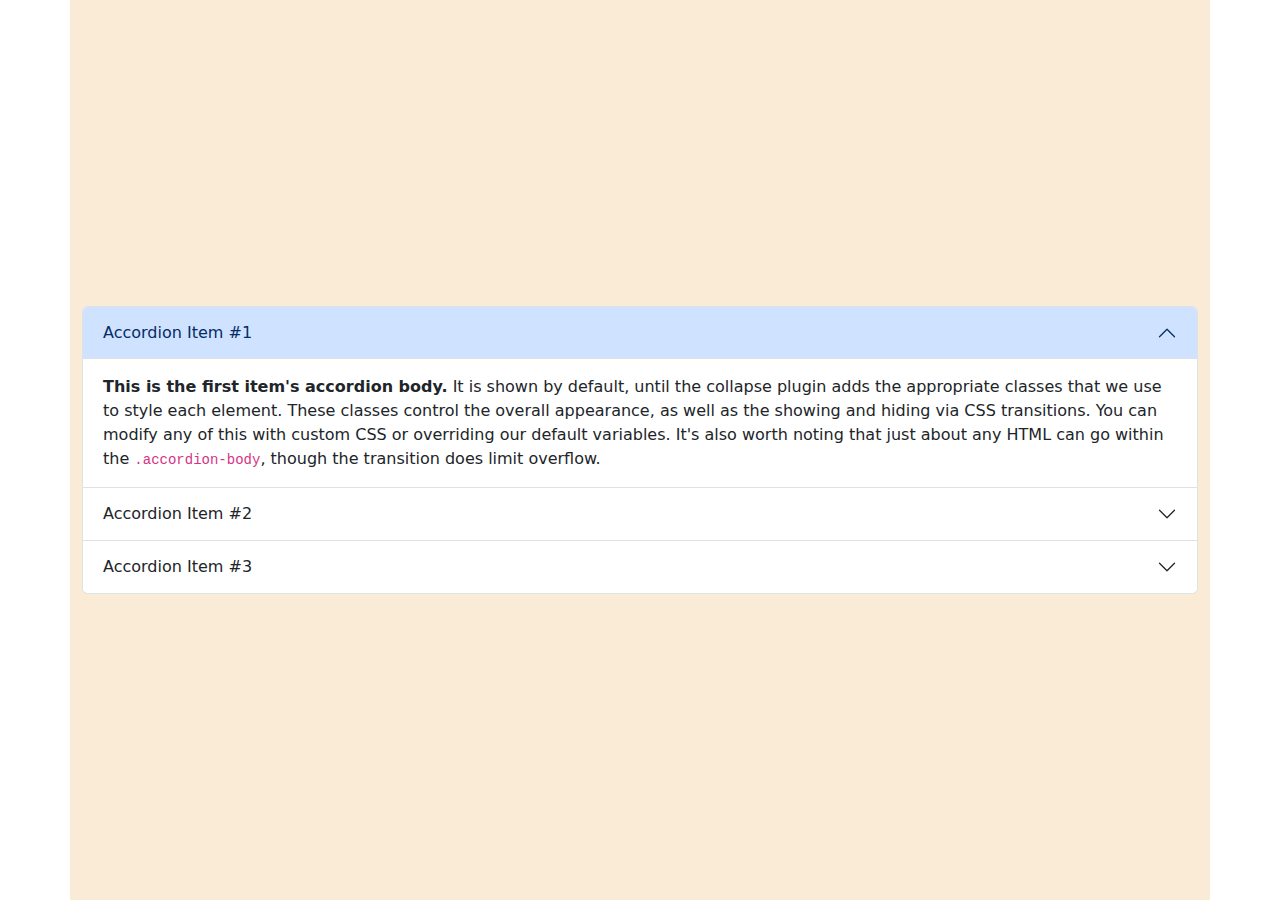
==== blog.html @ 92a83620 "first commit" ====
<!DOCTYPE html>
<html lang="en">
<head>
    <meta charset="UTF-8">
    <meta name="viewport" content="width=device-width, initial-scale=1.0">
    <title>Document</title>
    <link
    href="https://cdn.jsdelivr.net/npm/bootstrap@5.3.3/dist/css/bootstrap.min.css"
    rel="stylesheet"
    integrity="sha384-QWTKZyjpPEjISv5WaRU9OFeRpok6YctnYmDr5pNlyT2bRjXh0JMhjY6hW+ALEwIH"
    crossorigin="anonymous"
  />
  <link
    href="https://cdn.jsdelivr.net/npm/bootstrap-icons/font/bootstrap-icons.css"
    rel="stylesheet"
  />
</head>
<body>
    <section class="container" style=" width: 100%; height: 100vh; display: flex; align-items: center; justify-content: center; background-color: antiquewhite;">
<div class="accordion" id="accordionExample">
        <div class="accordion-item">
          <h2 class="accordion-header">
            <button class="accordion-button" type="button" data-bs-toggle="collapse" data-bs-target="#collapseOne" aria-expanded="true" aria-controls="collapseOne">
              Accordion Item #1
            </button>
          </h2>
          <div id="collapseOne" class="accordion-collapse collapse show" data-bs-parent="#accordionExample">
            <div class="accordion-body">
              <strong>This is the first item's accordion body.</strong> It is shown by default, until the collapse plugin adds the appropriate classes that we use to style each element. These classes control the overall appearance, as well as the showing and hiding via CSS transitions. You can modify any of this with custom CSS or overriding our default variables. It's also worth noting that just about any HTML can go within the <code>.accordion-body</code>, though the transition does limit overflow.
            </div>
          </div>
        </div>
        <div class="accordion-item">
          <h2 class="accordion-header">
            <button class="accordion-button collapsed" type="button" data-bs-toggle="collapse" data-bs-target="#collapseTwo" aria-expanded="false" aria-controls="collapseTwo">
              Accordion Item #2
            </button>
          </h2>
          <div id="collapseTwo" class="accordion-collapse collapse" data-bs-parent="#accordionExample">
            <div class="accordion-body">
              <strong>This is the second item's accordion body.</strong> It is hidden by default, until the collapse plugin adds the appropriate classes that we use to style each element. These classes control the overall appearance, as well as the showing and hiding via CSS transitions. You can modify any of this with custom CSS or overriding our default variables. It's also worth noting that just about any HTML can go within the <code>.accordion-body</code>, though the transition does limit overflow.
            </div>
          </div>
        </div>
        <div class="accordion-item">
          <h2 class="accordion-header">
            <button class="accordion-button collapsed" type="button" data-bs-toggle="collapse" data-bs-target="#collapseThree" aria-expanded="false" aria-controls="collapseThree">
              Accordion Item #3
            </button>
          </h2>
          <div id="collapseThree" class="accordion-collapse collapse" data-bs-parent="#accordionExample">
            <div class="accordion-body">
              <strong>This is the third item's accordion body.</strong> It is hidden by default, until the collapse plugin adds the appropriate classes that we use to style each element. These classes control the overall appearance, as well as the showing and hiding via CSS transitions. You can modify any of this with custom CSS or overriding our default variables. It's also worth noting that just about any HTML can go within the <code>.accordion-body</code>, though the transition does limit overflow.
            </div>
          </div>
        </div>
      </div>
    </section>


    <script
      src="https://cdn.jsdelivr.net/npm/@popperjs/core@2.11.8/dist/umd/popper.min.js"
      integrity="sha384-I7E8VVD/ismYTF4hNIPjVp/Zjvgyol6VFvRkX/vR+Vc4jQkC+hVqc2pM8ODewa9r"
      crossorigin="anonymous"
    ></script>
    <script
      src="https://cdn.jsdelivr.net/npm/bootstrap@5.3.3/dist/js/bootstrap.min.js"
      integrity="sha384-0pUGZvbkm6XF6gxjEnlmuGrJXVbNuzT9qBBavbLwCsOGabYfZo0T0to5eqruptLy"
      crossorigin="anonymous"
    ></script>
    
</body>
</html>
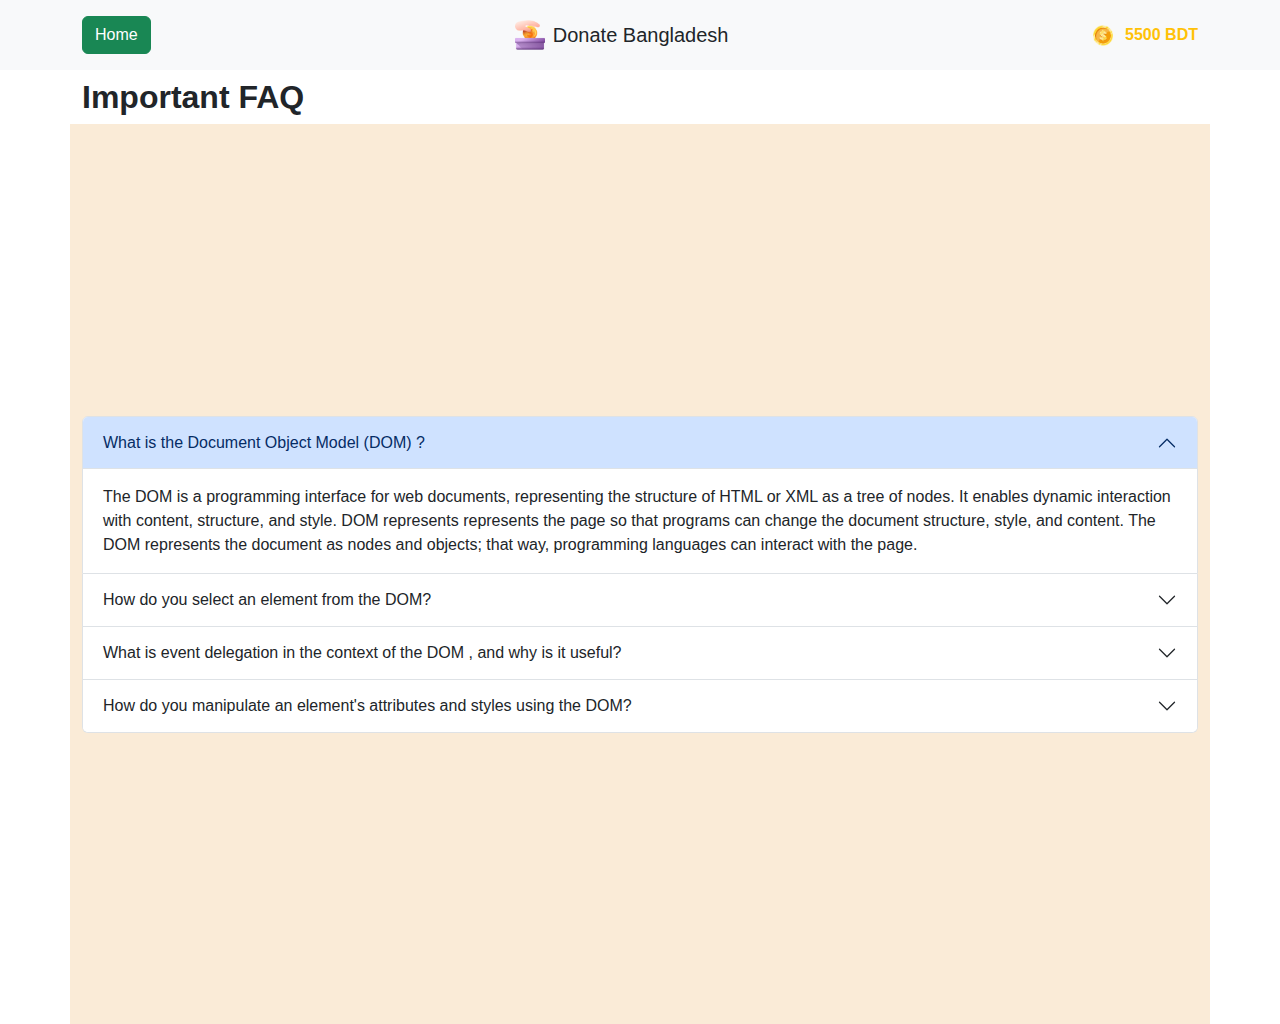
==== commit 4de0471d: "update" ====
--- a/blog.html
+++ b/blog.html
@@ -1,73 +1,137 @@
 <!DOCTYPE html>
 <html lang="en">
+
 <head>
-    <meta charset="UTF-8">
-    <meta name="viewport" content="width=device-width, initial-scale=1.0">
-    <title>Document</title>
-    <link
-    href="https://cdn.jsdelivr.net/npm/bootstrap@5.3.3/dist/css/bootstrap.min.css"
-    rel="stylesheet"
-    integrity="sha384-QWTKZyjpPEjISv5WaRU9OFeRpok6YctnYmDr5pNlyT2bRjXh0JMhjY6hW+ALEwIH"
-    crossorigin="anonymous"
-  />
-  <link
-    href="https://cdn.jsdelivr.net/npm/bootstrap-icons/font/bootstrap-icons.css"
-    rel="stylesheet"
-  />
+  <meta charset="UTF-8">
+  <meta name="viewport" content="width=device-width, initial-scale=1.0">
+  <title>Document</title>
+  <link href="https://cdn.jsdelivr.net/npm/bootstrap@5.3.3/dist/css/bootstrap.min.css" rel="stylesheet"
+    integrity="sha384-QWTKZyjpPEjISv5WaRU9OFeRpok6YctnYmDr5pNlyT2bRjXh0JMhjY6hW+ALEwIH" crossorigin="anonymous" />
+  <link href="https://cdn.jsdelivr.net/npm/bootstrap-icons/font/bootstrap-icons.css" rel="stylesheet" />
+  <link rel="stylesheet" href="style.css">
 </head>
+
 <body>
-    <section class="container" style=" width: 100%; height: 100vh; display: flex; align-items: center; justify-content: center; background-color: antiquewhite;">
-<div class="accordion" id="accordionExample">
+
+  <header class="bg-light py-3" id="navbar">
+    <div class="container d-flex justify-content-between align-items-center">
+      <div>
+        <a href="./index.html" class="btn btn-success">Home</a>
+      </div>
+      <div class="d-flex align-items-center">
+        <img src="./assets/logo.png" alt="Donate" width="30" class="me-2" />
+        <h5 class="m-0">Donate Bangladesh</h5>
+      </div>
+      <div>
+        <img src="./assets/coin.png" alt="Donate" width="20" class="me-2" />
+        <span class="text-warning fw-bold"> <span id="totalDonationAmount">5500</span> BDT </span>
+      </div>
+    </div>
+  </header>
+
+  <main>
+    <section class="container">
+      <h2 class="fw-bold my-2">Important FAQ </h2>
+    </section>
+
+    <section class="container"
+      style=" width: 100%; height: 100vh; display: flex; align-items: center; justify-content: center; background-color: antiquewhite;">
+
+
+      <div class="accordion" id="accordionExample">
         <div class="accordion-item">
           <h2 class="accordion-header">
-            <button class="accordion-button" type="button" data-bs-toggle="collapse" data-bs-target="#collapseOne" aria-expanded="true" aria-controls="collapseOne">
-              Accordion Item #1
+            <button class="accordion-button" type="button" data-bs-toggle="collapse" data-bs-target="#collapseOne"
+              aria-expanded="true" aria-controls="collapseOne">
+              What is the Document Object Model (DOM) ?
             </button>
           </h2>
           <div id="collapseOne" class="accordion-collapse collapse show" data-bs-parent="#accordionExample">
             <div class="accordion-body">
-              <strong>This is the first item's accordion body.</strong> It is shown by default, until the collapse plugin adds the appropriate classes that we use to style each element. These classes control the overall appearance, as well as the showing and hiding via CSS transitions. You can modify any of this with custom CSS or overriding our default variables. It's also worth noting that just about any HTML can go within the <code>.accordion-body</code>, though the transition does limit overflow.
+              The DOM is a programming interface for web documents, representing the structure of HTML or XML as a tree
+              of nodes. It enables dynamic interaction with content, structure, and style. DOM represents
+              represents the page so that programs can
+              change the document structure, style, and content.
+              The DOM represents the document as nodes and objects; that way,
+              programming languages can interact with the page.
             </div>
           </div>
         </div>
         <div class="accordion-item">
           <h2 class="accordion-header">
-            <button class="accordion-button collapsed" type="button" data-bs-toggle="collapse" data-bs-target="#collapseTwo" aria-expanded="false" aria-controls="collapseTwo">
-              Accordion Item #2
+            <button class="accordion-button collapsed" type="button" data-bs-toggle="collapse"
+              data-bs-target="#collapseTwo" aria-expanded="false" aria-controls="collapseTwo">
+              How do you select an element from the DOM?
             </button>
           </h2>
           <div id="collapseTwo" class="accordion-collapse collapse" data-bs-parent="#accordionExample">
             <div class="accordion-body">
-              <strong>This is the second item's accordion body.</strong> It is hidden by default, until the collapse plugin adds the appropriate classes that we use to style each element. These classes control the overall appearance, as well as the showing and hiding via CSS transitions. You can modify any of this with custom CSS or overriding our default variables. It's also worth noting that just about any HTML can go within the <code>.accordion-body</code>, though the transition does limit overflow.
+              There are several ways to select elements from the DOM in JavaScript. <br>
+              Can be select : <br>
+              1. getElementById (by id name) <br>
+              2. getElementsByClassName (by class Name ) <br>
+              3. getElementsByTagName (by any tagName) <br>
+              4. querySelector (for any query like classname ) <br>
+              5. querySelectorAll (for multiple query ) <br>
+              Example:
+              let element = document.getElementById("myElement"); <br>
+              let elements = document.getElementsByClassName("myClass"); <br>
+              let elements = document.getElementsByTagName("div"); <br>
+              let element = document.querySelector(".myClass"); <br>
+              let elements = document.querySelectorAll("div.myClass");
+
             </div>
           </div>
         </div>
         <div class="accordion-item">
           <h2 class="accordion-header">
-            <button class="accordion-button collapsed" type="button" data-bs-toggle="collapse" data-bs-target="#collapseThree" aria-expanded="false" aria-controls="collapseThree">
-              Accordion Item #3
+            <button class="accordion-button collapsed" type="button" data-bs-toggle="collapse"
+              data-bs-target="#collapseThree" aria-expanded="false" aria-controls="collapseThree">
+              What is event delegation in the context of the DOM , and why is it useful?
             </button>
           </h2>
           <div id="collapseThree" class="accordion-collapse collapse" data-bs-parent="#accordionExample">
             <div class="accordion-body">
-              <strong>This is the third item's accordion body.</strong> It is hidden by default, until the collapse plugin adds the appropriate classes that we use to style each element. These classes control the overall appearance, as well as the showing and hiding via CSS transitions. You can modify any of this with custom CSS or overriding our default variables. It's also worth noting that just about any HTML can go within the <code>.accordion-body</code>, though the transition does limit overflow.
+              Event delegation is a technique in which a single event listener is attached to a parent element rather
+              than individual child elements. The parent listens for events on its descendants and handles them
+              accordingly. This works because events bubble up from the target element to its ancestors.
+
+              Event delegation is a JavaScript design pattern that attaches a single event listener to a parent element,
+              instead of attaching multiple listeners to individual child elements. It's useful because it improves
+              performance, simplifies event handling, and supports dynamic elements.
+
+            </div>
+          </div>
+        </div>
+        <div class="accordion-item">
+          <h2 class="accordion-header">
+            <button class="accordion-button collapsed" type="button" data-bs-toggle="collapse"
+              data-bs-target="#collapseThree" aria-expanded="false" aria-controls="collapseThree">
+              How do you manipulate an element's attributes and styles using the DOM?
+            </button>
+          </h2>
+          <div id="collapseThree" class="accordion-collapse collapse" data-bs-parent="#accordionExample">
+            <div class="accordion-body">
+              I can manipulate an element's attributes ans styles by attributes , styles , css classes.
+              by attributes (get attribute , set attribute , remove attribute), styles ( change style - using style
+              property , access style property), by css classes (by add class list, remove class , toggle class )
             </div>
           </div>
         </div>
       </div>
     </section>
 
+  </main>
 
-    <script
-      src="https://cdn.jsdelivr.net/npm/@popperjs/core@2.11.8/dist/umd/popper.min.js"
-      integrity="sha384-I7E8VVD/ismYTF4hNIPjVp/Zjvgyol6VFvRkX/vR+Vc4jQkC+hVqc2pM8ODewa9r"
-      crossorigin="anonymous"
-    ></script>
-    <script
-      src="https://cdn.jsdelivr.net/npm/bootstrap@5.3.3/dist/js/bootstrap.min.js"
-      integrity="sha384-0pUGZvbkm6XF6gxjEnlmuGrJXVbNuzT9qBBavbLwCsOGabYfZo0T0to5eqruptLy"
-      crossorigin="anonymous"
-    ></script>
-    
+
+  <script src="https://cdn.jsdelivr.net/npm/@popperjs/core@2.11.8/dist/umd/popper.min.js"
+    integrity="sha384-I7E8VVD/ismYTF4hNIPjVp/Zjvgyol6VFvRkX/vR+Vc4jQkC+hVqc2pM8ODewa9r"
+    crossorigin="anonymous"></script>
+  <script src="https://cdn.jsdelivr.net/npm/bootstrap@5.3.3/dist/js/bootstrap.min.js"
+    integrity="sha384-0pUGZvbkm6XF6gxjEnlmuGrJXVbNuzT9qBBavbLwCsOGabYfZo0T0to5eqruptLy"
+    crossorigin="anonymous"></script>
+
+    <script src="./script.js"></script>
 </body>
+
 </html>--- a/style.css
+++ b/style.css
@@ -0,0 +1,48 @@
+body {
+    font-family: Arial, sans-serif;
+}
+
+#donation-tab,
+#history-tab {
+    width: 150px;
+}
+
+.card-img-left {
+    border-radius: 0;
+    margin-right: 1rem;
+}
+
+.list-group-item {
+    background-color: #f8f9fa;
+    border: 1px solid #ddd;
+}
+
+.list-group-item:hover {
+    background-color: #e9ecef;
+}
+
+footer h5 {
+    font-size: 1.2rem;
+    margin-bottom: 1rem;
+}
+
+footer ul {
+    padding: 0;
+    list-style: none;
+}
+
+footer ul li {
+    margin-bottom: 0.5rem;
+}
+
+footer ul.list-inline li {
+    margin-right: 1rem;
+}
+
+footer ul.list-inline a:hover {
+    text-decoration: underline;
+}
+
+footer .border-light {
+    border-color: rgba(255, 255, 255, 0.1);
+}
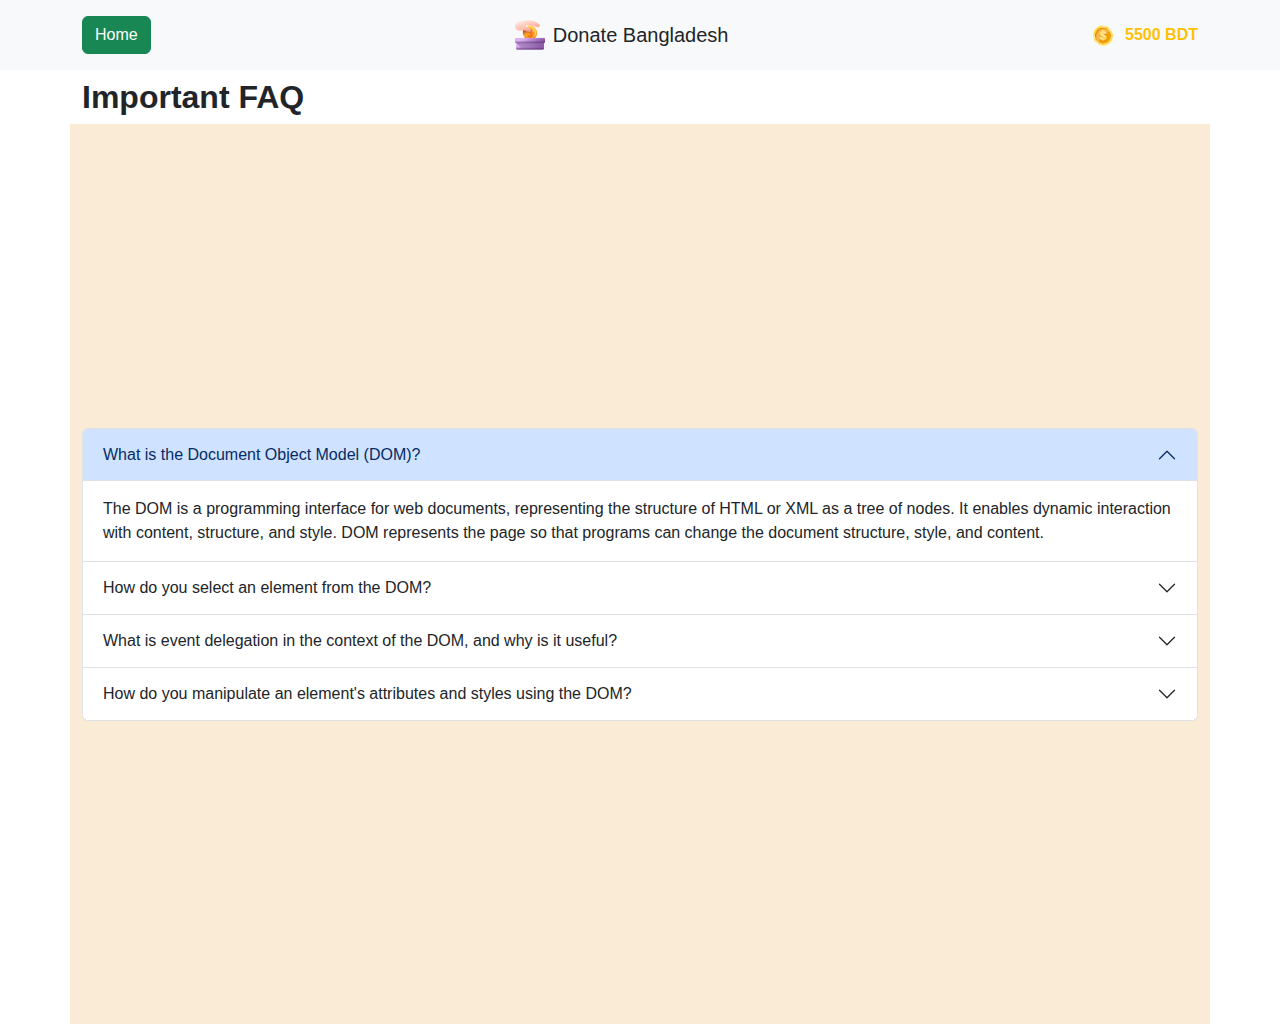
==== commit 4921cfb1: "update" ====
--- a/blog.html
+++ b/blog.html
@@ -43,17 +43,14 @@
           <h2 class="accordion-header">
             <button class="accordion-button" type="button" data-bs-toggle="collapse" data-bs-target="#collapseOne"
               aria-expanded="true" aria-controls="collapseOne">
-              What is the Document Object Model (DOM) ?
+              What is the Document Object Model (DOM)?
             </button>
           </h2>
           <div id="collapseOne" class="accordion-collapse collapse show" data-bs-parent="#accordionExample">
             <div class="accordion-body">
               The DOM is a programming interface for web documents, representing the structure of HTML or XML as a tree
-              of nodes. It enables dynamic interaction with content, structure, and style. DOM represents
-              represents the page so that programs can
-              change the document structure, style, and content.
-              The DOM represents the document as nodes and objects; that way,
-              programming languages can interact with the page.
+              of nodes. It enables dynamic interaction with content, structure, and style. DOM represents the page so
+              that programs can change the document structure, style, and content.
             </div>
           </div>
         </div>
@@ -67,19 +64,18 @@
           <div id="collapseTwo" class="accordion-collapse collapse" data-bs-parent="#accordionExample">
             <div class="accordion-body">
               There are several ways to select elements from the DOM in JavaScript. <br>
-              Can be select : <br>
+              Can be select: <br>
               1. getElementById (by id name) <br>
-              2. getElementsByClassName (by class Name ) <br>
+              2. getElementsByClassName (by class Name) <br>
               3. getElementsByTagName (by any tagName) <br>
-              4. querySelector (for any query like classname ) <br>
-              5. querySelectorAll (for multiple query ) <br>
-              Example:
-              let element = document.getElementById("myElement"); <br>
-              let elements = document.getElementsByClassName("myClass"); <br>
-              let elements = document.getElementsByTagName("div"); <br>
-              let element = document.querySelector(".myClass"); <br>
-              let elements = document.querySelectorAll("div.myClass");
-
+              4. querySelector (for any query like classname) <br>
+              5. querySelectorAll (for multiple queries) <br>
+              Example: <br>
+              <code>let element = document.getElementById("myElement");</code> <br>
+              <code>let elements = document.getElementsByClassName("myClass");</code> <br>
+              <code>let elements = document.getElementsByTagName("div");</code> <br>
+              <code>let element = document.querySelector(".myClass");</code> <br>
+              <code>let elements = document.querySelectorAll("div.myClass");</code>
             </div>
           </div>
         </div>
@@ -87,7 +83,7 @@
           <h2 class="accordion-header">
             <button class="accordion-button collapsed" type="button" data-bs-toggle="collapse"
               data-bs-target="#collapseThree" aria-expanded="false" aria-controls="collapseThree">
-              What is event delegation in the context of the DOM , and why is it useful?
+              What is event delegation in the context of the DOM, and why is it useful?
             </button>
           </h2>
           <div id="collapseThree" class="accordion-collapse collapse" data-bs-parent="#accordionExample">
@@ -95,30 +91,27 @@
               Event delegation is a technique in which a single event listener is attached to a parent element rather
               than individual child elements. The parent listens for events on its descendants and handles them
               accordingly. This works because events bubble up from the target element to its ancestors.
-
-              Event delegation is a JavaScript design pattern that attaches a single event listener to a parent element,
-              instead of attaching multiple listeners to individual child elements. It's useful because it improves
-              performance, simplifies event handling, and supports dynamic elements.
-
             </div>
           </div>
         </div>
         <div class="accordion-item">
           <h2 class="accordion-header">
             <button class="accordion-button collapsed" type="button" data-bs-toggle="collapse"
-              data-bs-target="#collapseThree" aria-expanded="false" aria-controls="collapseThree">
+              data-bs-target="#collapseFour" aria-expanded="false" aria-controls="collapseFour">
               How do you manipulate an element's attributes and styles using the DOM?
             </button>
           </h2>
-          <div id="collapseThree" class="accordion-collapse collapse" data-bs-parent="#accordionExample">
+          <div id="collapseFour" class="accordion-collapse collapse" data-bs-parent="#accordionExample">
             <div class="accordion-body">
-              I can manipulate an element's attributes ans styles by attributes , styles , css classes.
-              by attributes (get attribute , set attribute , remove attribute), styles ( change style - using style
-              property , access style property), by css classes (by add class list, remove class , toggle class )
+              I can manipulate an element's attributes and styles by attributes, styles, and CSS classes.
+              By attributes (get attribute, set attribute, remove attribute), styles (change style using style
+              property),
+              and CSS classes (add class list, remove class, toggle class).
             </div>
           </div>
         </div>
       </div>
+
     </section>
 
   </main>
@@ -131,7 +124,7 @@
     integrity="sha384-0pUGZvbkm6XF6gxjEnlmuGrJXVbNuzT9qBBavbLwCsOGabYfZo0T0to5eqruptLy"
     crossorigin="anonymous"></script>
 
-    <script src="./script.js"></script>
+  <script src="./script.js"></script>
 </body>
 
 </html>--- a/style.css
+++ b/style.css
@@ -46,3 +46,90 @@
 footer .border-light {
     border-color: rgba(255, 255, 255, 0.1);
 }
+
+@media (min-width: 320px) and (max-width: 1050px) {
+    #navbar .container {
+        flex-direction: column;
+        align-items: center;
+    }
+
+    #navbar .container .d-flex {
+        justify-content: center;
+    }
+
+    #navbar .d-flex .me-2 {
+        margin-right: 0;
+    }
+
+    .btn {
+        width: 100%;
+        margin-bottom: 10px;
+    }
+
+    .py-5 {
+        padding-top: 30px;
+        padding-bottom: 30px;
+    }
+
+    #donation-content .card {
+        flex-direction: column !important;
+        padding: 10px;
+    }
+
+    #donation-content .card-img-left {
+        width: 100% !important;
+        height: auto !important;
+        object-fit: cover;
+        margin-bottom: 10px;
+    }
+
+    #donation-content .card-body {
+        padding: 15px;
+    }
+
+    .donationAmount,
+    .donateBtn {
+        width: 100%;
+    }
+
+    .ps-5 {
+        padding-left: 0px !important;
+    }
+
+    .badge {
+        font-size: 0.8rem;
+        padding: 4px 8px;
+    }
+
+    .card-title {
+        font-size: 1.1rem;
+    }
+
+    .card-text {
+        font-size: 0.9rem;
+    }
+
+    .btn {
+        margin-top: 10px !important;
+    }
+
+    .accordion-button {
+        padding: 10px 12px;
+        font-size: 14px;
+    }
+
+    .accordion-body {
+        font-size: 14px;
+        padding: 10px;
+    }
+
+
+    .accordion-header {
+        margin-bottom: 5px;
+    }
+
+    .accordion-collapse {
+        border-top: 1px solid #ddd;
+    }
+
+}